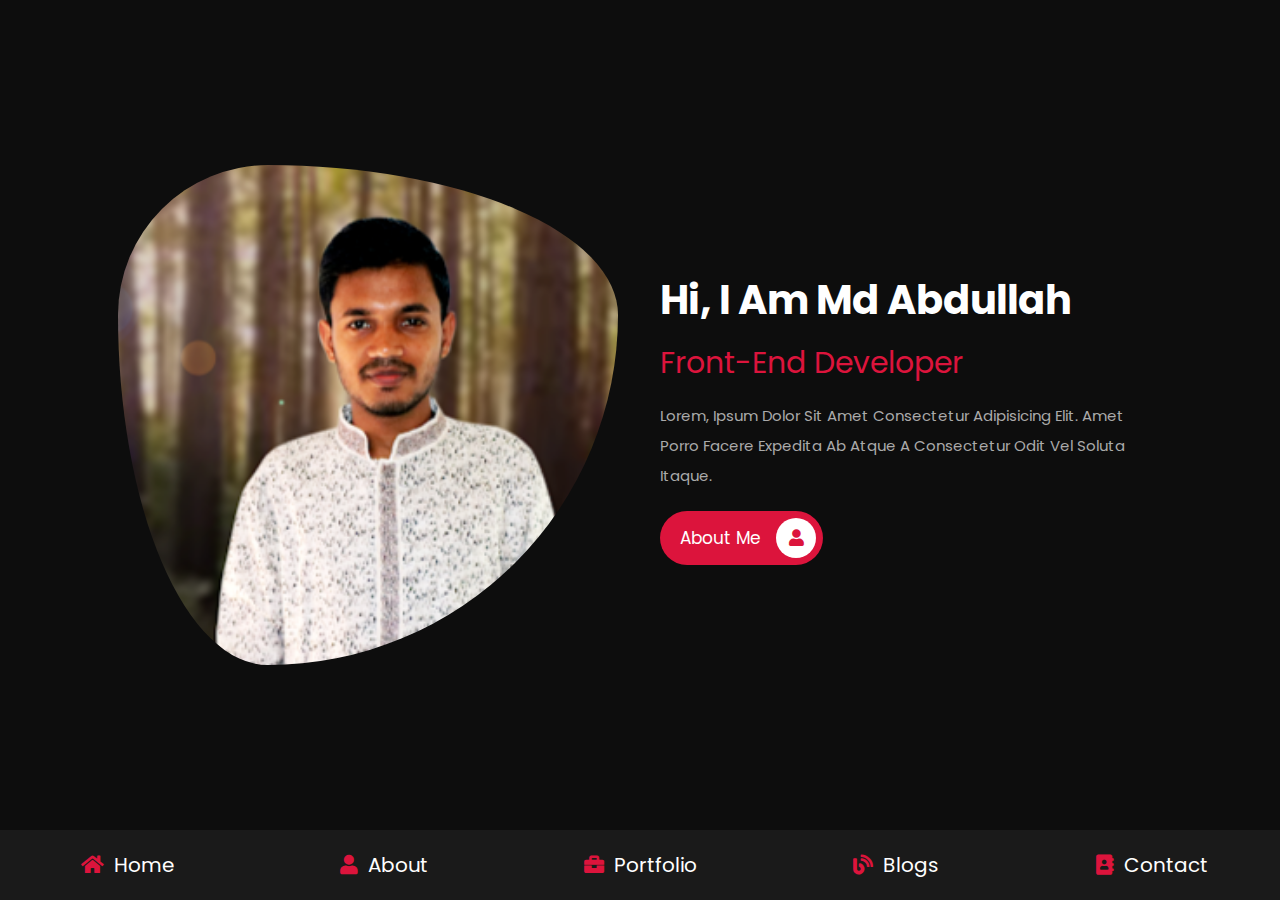
==== index.html @ 50006fb0 "add necessary file of this project" ====
<!DOCTYPE html>
<html lang="en">
<head>
    <meta charset="UTF-8">
    <meta http-equiv="X-UA-Compatible" content="IE=edge">
    <meta name="viewport" content="width=device-width, initial-scale=1.0">
    <title>Md. Abdullah</title>

    <!-- font awesome cdn link  -->
    <link rel="stylesheet" href="https://cdnjs.cloudflare.com/ajax/libs/font-awesome/5.15.4/css/all.min.css">

    <!-- custom css file link  -->
    <link rel="stylesheet" href="css/style.css">

</head>
<body>

<!-- navbar section starts  -->

<nav class="navbar">
    <a href="index.html"> <i class="fas fa-home"></i> <span>home</span> </a>
    <a href="about.html"> <i class="fas fa-user"></i> <span>about</span> </a>
    <a href="portfolio.html"> <i class="fas fa-briefcase"></i> <span>portfolio</span> </a>
    <a href="blogs.html"> <i class="fas fa-blog"></i> <span>blogs</span> </a>
    <a href="contact.html"> <i class="fas fa-address-book"></i> <span>contact</span> </a>
</nav>

<!-- navbar section ends -->

<!-- home section starts  -->

<section class="home">

    <div class="image">
        <img src="images/kafi.webp" alt="">
    </div>

    <div class="content">
        <h3>Hi, i am Md Abdullah</h3>
        <span>front-end developer</span>
        <p>Lorem, ipsum dolor sit amet consectetur adipisicing elit. Amet porro facere expedita ab atque a consectetur odit vel soluta itaque.</p>
        <a href="#" class="btn"> about me <i class="fas fa-user"></i> </a>
    </div>

</section>

<!-- home section ends -->

</body>
</html>
---- css/style.css ----
@import url("https://fonts.googleapis.com/css2?family=Poppins:wght@100;300;400;500;600;700&display=swap");
* {
  font-family: 'Poppins', sans-serif;
  margin: 0;
  padding: 0;
  -webkit-box-sizing: border-box;
          box-sizing: border-box;
  text-decoration: none;
  outline: none;
  border: none;
  text-transform: capitalize;
}

html {
  font-size: 62.5%;
  overflow-x: hidden;
}

html::-webkit-scrollbar {
  width: 1rem;
}

html::-webkit-scrollbar-track {
  background: #0d0d0d;
}

html::-webkit-scrollbar-thumb {
  background: crimson;
  border-radius: 5rem;
}

body {
  background: #0d0d0d;
  padding-bottom: 6.5rem;
}

section {
  padding: 5rem 9%;
}

.heading {
  text-align: center;
  font-size: 6vw;
  color: #fff;
  margin-bottom: 3rem;
  text-transform: uppercase;
}

.heading span {
  text-transform: uppercase;
  color: crimson;
}

.btn {
  display: inline-block;
  margin-top: 1rem;
  border-radius: 5rem;
  background: crimson;
  padding: .7rem;
  font-size: 1.7rem;
  color: #fff;
  padding-left: 2rem;
}

.btn i {
  height: 4rem;
  width: 4rem;
  line-height: 4rem;
  font-size: 1.7rem;
  text-align: center;
  background: #fff;
  color: crimson;
  border-radius: 50%;
  margin-left: 1rem;
  -webkit-transition: .2s linear;
  transition: .2s linear;
}

.btn:hover i {
  margin-left: 2rem;
}

.navbar {
  position: fixed;
  bottom: 0;
  left: 0;
  right: 0;
  display: -webkit-box;
  display: -ms-flexbox;
  display: flex;
  z-index: 1000;
  -webkit-box-align: end;
      -ms-flex-align: end;
          align-items: flex-end;
}

.navbar a {
  padding: 2rem;
  font-size: 2rem;
  background: #1a1a1a;
  -webkit-box-flex: 1;
      -ms-flex: 1;
          flex: 1;
  color: #fff;
  text-align: center;
  -webkit-transition: .2s linear;
  transition: .2s linear;
}

.navbar a i {
  color: crimson;
  padding-right: .5rem;
}

.navbar a:hover {
  background: crimson;
  padding-bottom: 6rem;
}

.navbar a:hover i {
  color: #fff;
}

.home {
  display: -webkit-box;
  display: -ms-flexbox;
  display: flex;
  -webkit-box-align: center;
      -ms-flex-align: center;
          align-items: center;
  -ms-flex-wrap: wrap;
      flex-wrap: wrap;
  gap: 4rem;
  min-height: calc(100vh - 6.5rem);
}

.home .image {
  -webkit-box-flex: 1;
      -ms-flex: 1 1 42rem;
          flex: 1 1 42rem;
  text-align: center;
}

.home .image img {
  height: 50rem;
  width: 50rem;
  border-radius: 30% 70% 70% 30% / 30% 30% 70% 70%;
}

.home .content {
  -webkit-box-flex: 1;
      -ms-flex: 1 1 42rem;
          flex: 1 1 42rem;
}

.home .content h3 {
  color: #fff;
  font-size: 4rem;
  padding-bottom: .5rem;
}

.home .content span {
  font-size: 3rem;
  color: crimson;
  padding: .5rem 0;
  display: block;
}

.home .content p {
  font-size: 1.5rem;
  color: #aaa;
  padding: 1rem 0;
  line-height: 2;
}

.about .row {
  display: -webkit-box;
  display: -ms-flexbox;
  display: flex;
  -webkit-box-align: center;
      -ms-flex-align: center;
          align-items: center;
  -ms-flex-wrap: wrap;
      flex-wrap: wrap;
  gap: 2rem;
}

.about .row .info-container {
  -webkit-box-flex: 1;
      -ms-flex: 1 1 42rem;
          flex: 1 1 42rem;
}

.about .row .info-container h1 {
  font-size: 3rem;
  color: #fff;
  text-transform: uppercase;
  padding-bottom: 1rem;
}

.about .row .info-container .box-container {
  padding: 1rem 0;
  display: -webkit-box;
  display: -ms-flexbox;
  display: flex;
  -ms-flex-wrap: wrap;
      flex-wrap: wrap;
  gap: 2rem;
}

.about .row .info-container .box-container .box {
  -webkit-box-flex: 1;
      -ms-flex: 1 1 20rem;
          flex: 1 1 20rem;
}

.about .row .info-container .box-container .box h3 {
  font-size: 1.7rem;
  color: #fff;
  padding: 1rem 0;
  font-weight: normal;
}

.about .row .info-container .box-container .box h3 span {
  color: #aaa;
  font-weight: lighter;
}

.about .row .count-container {
  -webkit-box-flex: 1;
      -ms-flex: 1 1 42rem;
          flex: 1 1 42rem;
  display: -webkit-box;
  display: -ms-flexbox;
  display: flex;
  -ms-flex-wrap: wrap;
      flex-wrap: wrap;
  gap: 2rem;
}

.about .row .count-container .box {
  -webkit-box-flex: 1;
      -ms-flex: 1 1 20rem;
          flex: 1 1 20rem;
  padding: 3rem 4rem;
  border-radius: .5rem;
  background: #1a1a1a;
  -webkit-box-shadow: 0 0.5rem 1rem rgba(0, 0, 0, 0.7);
          box-shadow: 0 0.5rem 1rem rgba(0, 0, 0, 0.7);
}

.about .row .count-container .box h3 {
  font-size: 5rem;
  color: crimson;
}

.about .row .count-container .box p {
  font-size: 2rem;
  color: #aaa;
}

.skills .box-container {
  display: -ms-grid;
  display: grid;
  -ms-grid-columns: (minmax(16rem, 1fr))[auto-fit];
      grid-template-columns: repeat(auto-fit, minmax(16rem, 1fr));
  gap: 1.5rem;
}

.skills .box-container .box {
  padding: 2rem;
  text-align: center;
  -webkit-box-shadow: 0 0.5rem 1rem rgba(0, 0, 0, 0.7);
          box-shadow: 0 0.5rem 1rem rgba(0, 0, 0, 0.7);
  border-radius: .5rem;
  background: #1a1a1a;
}

.skills .box-container .box:hover {
  background: #fff;
}

.skills .box-container .box:hover h3 {
  color: #0d0d0d;
}

.skills .box-container .box img {
  height: 7rem;
  margin-bottom: 1rem;
}

.skills .box-container .box h3 {
  color: #fff;
  font-size: 1.7rem;
  font-weight: normal;
  text-transform: uppercase;
}

.education .box-container {
  display: -webkit-box;
  display: -ms-flexbox;
  display: flex;
  -ms-flex-wrap: wrap;
      flex-wrap: wrap;
}

.education .box-container .box {
  -webkit-box-flex: 1;
      -ms-flex: 1 1 40rem;
          flex: 1 1 40rem;
  margin-left: 2rem;
  padding-top: 0;
  padding-bottom: 0;
  padding-left: 3.5rem;
  padding-bottom: 3rem;
  border-left: 0.1rem solid #aaa;
  position: relative;
}

.education .box-container .box i {
  height: 4.5rem;
  width: 4.5rem;
  line-height: 4.5rem;
  font-size: 1.7rem;
  border-radius: 50%;
  background: crimson;
  color: #fff;
  text-align: center;
  position: absolute;
  top: -1rem;
  left: -2.5rem;
}

.education .box-container .box span {
  font-size: 1.7rem;
  color: #fff;
  border-radius: 5rem;
  padding: .5rem 1.5rem;
  background: #1a1a1a;
}

.education .box-container .box h3 {
  font-size: 2rem;
  padding: 1rem 0;
  color: #fff;
  padding-top: 3rem;
  font-weight: normal;
}
.education .box-container .box h4{
  font-size: 2rem;
  padding: 1rem 0;
  color: #fff;
  font-weight: normal;
}

.education .box-container .box p {
  font-size: 1.5rem;
  color: #aaa;
  line-height: 2;
}

.portfolio {
  text-align: center;
}

.portfolio .box-container {
  display: -ms-grid;
  display: grid;
  -ms-grid-columns: (minmax(31rem, 1fr))[auto-fit];
      grid-template-columns: repeat(auto-fit, minmax(31rem, 1fr));
  gap: 1.5rem;
  margin-bottom: 2rem;
}

.portfolio .box-container .box {
  height: 30rem;
  overflow: hidden;
  position: relative;
}

.portfolio .box-container .box:hover .content {
  -webkit-transform: translateY(0%);
          transform: translateY(0%);
}

.portfolio .box-container .box img {
  height: 100%;
  width: 100%;
  -o-object-fit: cover;
     object-fit: cover;
}

.portfolio .box-container .box .content {
  position: absolute;
  top: 0;
  left: 0;
  height: 100%;
  width: 100%;
  background: #1a1a1a;
  display: -webkit-box;
  display: -ms-flexbox;
  display: flex;
  -webkit-box-orient: vertical;
  -webkit-box-direction: normal;
      -ms-flex-flow: column;
          flex-flow: column;
  -webkit-box-align: center;
      -ms-flex-align: center;
          align-items: center;
  -webkit-box-pack: center;
      -ms-flex-pack: center;
          justify-content: center;
  padding: 2rem;
  -webkit-transform: translateY(-100%);
          transform: translateY(-100%);
  -webkit-transition: .2s linear;
  transition: .2s linear;
}

.portfolio .box-container .box .content h3 {
  font-size: 2.5rem;
  color: #fff;
  text-transform: uppercase;
  font-weight: normal;
}

.portfolio .box-container .box .content p {
  padding: 1rem 0;
  font-size: 1.5rem;
  line-height: 2;
  color: #aaa;
}

.portfolio .box-container .box .content a {
  font-size: 2rem;
  color: crimson;
}

.portfolio .box-container .box .content a:hover {
  color: #fff;
}

.blogs .box-container {
  display: -ms-grid;
  display: grid;
  -ms-grid-columns: (minmax(31rem, 1fr))[auto-fit];
      grid-template-columns: repeat(auto-fit, minmax(31rem, 1fr));
  gap: 1.5rem;
}

.blogs .box-container .box {
  text-align: center;
  padding: 2rem;
  border-radius: .5rem;
  background: #1a1a1a;
  -webkit-box-shadow: 0 0.5rem 1rem rgba(0, 0, 0, 0.7);
          box-shadow: 0 0.5rem 1rem rgba(0, 0, 0, 0.7);
}

.blogs .box-container .box:hover .image img {
  -webkit-transform: scale(1.2);
          transform: scale(1.2);
}

.blogs .box-container .box .image {
  height: 25rem;
  width: 100%;
  border-radius: .5rem;
  overflow: hidden;
}

.blogs .box-container .box .image img {
  height: 100%;
  width: 100%;
  -o-object-fit: cover;
     object-fit: cover;
  -webkit-transition: .2s linear;
  transition: .2s linear;
}

.blogs .box-container .box .content .icons {
  position: relative;
  top: -1rem;
  border-radius: .5rem;
  padding: 1.5rem;
  display: inline-block;
  background: #0d0d0d;
}

.blogs .box-container .box .content .icons a {
  font-size: 1.4rem;
  margin: 0 1rem;
  color: #fff;
}

.blogs .box-container .box .content .icons a:hover {
  color: crimson;
}

.blogs .box-container .box .content .icons a i {
  padding-right: .5rem;
  color: crimson;
}

.blogs .box-container .box .content h3 {
  font-size: 2rem;
  color: #fff;
  font-weight: normal;
}

.blogs .box-container .box .content p {
  font-size: 1.5rem;
  color: #aaa;
  padding: 1rem 0;
  line-height: 2;
}

.contact .row {
  display: -webkit-box;
  display: -ms-flexbox;
  display: flex;
  -webkit-box-align: center;
      -ms-flex-align: center;
          align-items: center;
  -ms-flex-wrap: wrap;
      flex-wrap: wrap;
  gap: 2rem;
}

.contact .row .info-container {
  width: 40rem;
}

.contact .row .info-container h1 {
  font-size: 3rem;
  text-transform: uppercase;
  color: #fff;
  padding-bottom: 1rem;
}

.contact .row .info-container p {
  font-size: 1.5rem;
  line-height: 2;
  color: #aaa;
  padding: 1rem 0;
}

.contact .row .info-container .box-container {
  padding: 2rem 0;
}

.contact .row .info-container .box-container .box {
  display: -webkit-box;
  display: -ms-flexbox;
  display: flex;
  gap: 2rem;
  padding: 1rem 0;
}

.contact .row .info-container .box-container .box i {
  font-size: 3rem;
  color: crimson;
}

.contact .row .info-container .box-container .box h3 {
  font-size: 2rem;
  color: #fff;
}

.contact .row .info-container .share a {
  font-size: 2rem;
  height: 4.5rem;
  width: 4.5rem;
  line-height: 4.5rem;
  border-radius: 50%;
  background: #1a1a1a;
  color: #fff;
  text-align: center;
  margin-right: .3rem;
}

.contact .row .info-container .share a:hover {
  background: crimson;
}

.contact .row form {
  -webkit-box-flex: 1;
      -ms-flex: 1 1 42rem;
          flex: 1 1 42rem;
}

.contact .row form .inputBox {
  display: -webkit-box;
  display: -ms-flexbox;
  display: flex;
  -ms-flex-wrap: wrap;
      flex-wrap: wrap;
  -webkit-box-pack: justify;
      -ms-flex-pack: justify;
          justify-content: space-between;
}

.contact .row form .inputBox input {
  width: 49%;
}

.contact .row form .inputBox input,
.contact .row form textarea {
  border-radius: 5rem;
  padding: 1.2rem 1.8rem;
  font-size: 1.6rem;
  color: #fff;
  text-transform: none;
  margin: .7rem 0;
  background: #1a1a1a;
}

.contact .row form textarea {
  width: 100%;
  border-radius: 1rem;
  resize: none;
  height: 25rem;
}

.contact .row form .btn {
  padding: 1rem 3rem;
  cursor: pointer;
}

.contact .row form .btn:hover {
  background: #fff;
  color: #0d0d0d;
}

@media (max-width: 1200px) {
  html {
    font-size: 55%;
  }
  section {
    padding: 3rem 2rem;
  }
}

@media (max-width: 768px) {
  .heading {
    font-size: 12vw;
  }
  .navbar a i {
    padding: 0;
  }
  .navbar a span {
    display: none;
  }
  .navbar a:hover {
    padding-bottom: 2rem;
  }
  .home {
    text-align: center;
    gap: 2rem;
  }
  .home .image img {
    height: 30rem;
    width: 30rem;
  }
  .home .content h3 {
    font-size: 3rem;
  }
  .home .content span {
    font-size: 2.5rem;
  }
  .contact .row form .inputBox input {
    width: 100%;
    margin-bottom: 1rem;
  }
}

@media (max-width: 450px) {
  html {
    font-size: 50%;
  }
}
/*# sourceMappingURL=style.css.map */
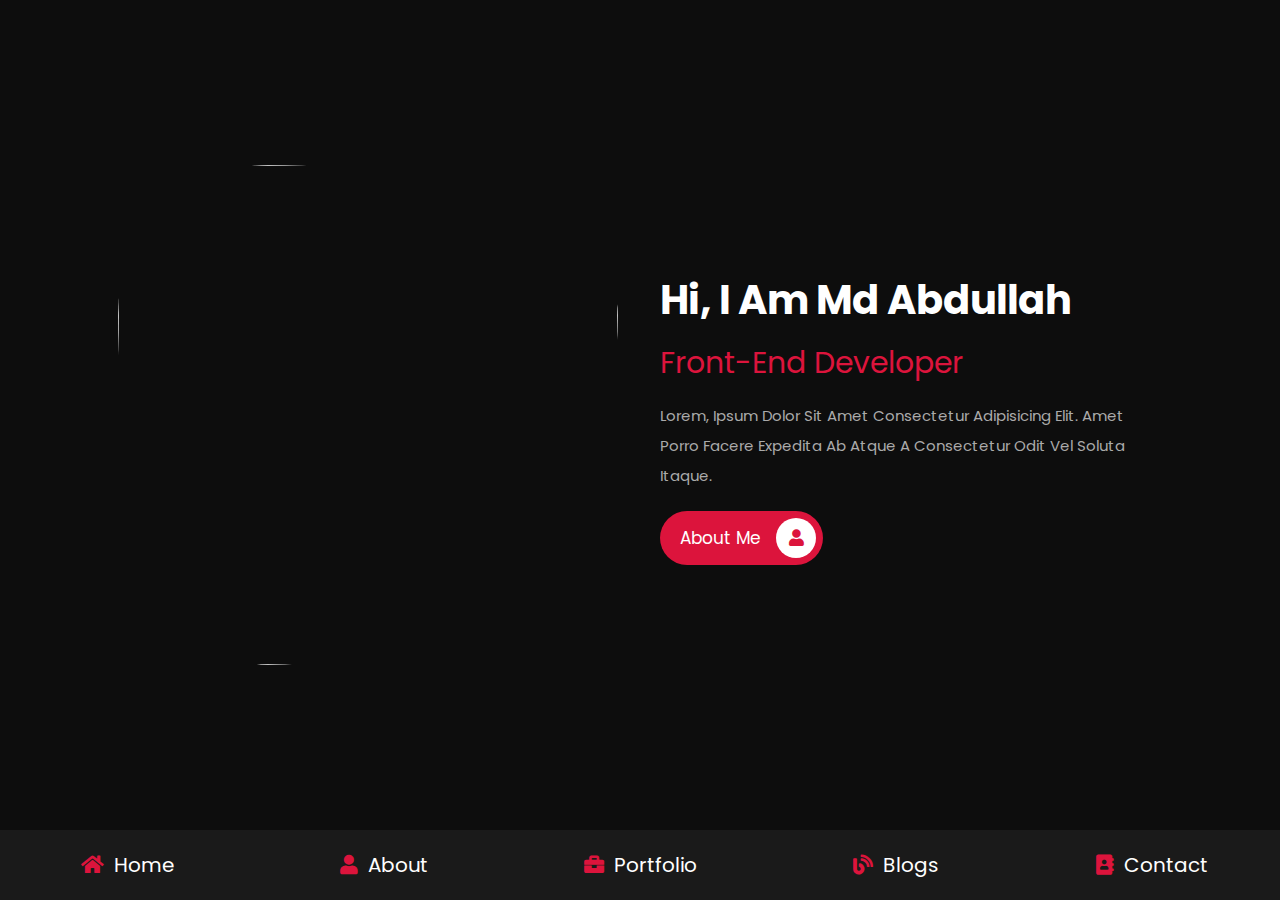
==== commit 5c83d31f: "edit profile image and add CV" ====
--- a/index.html
+++ b/index.html
@@ -32,14 +32,14 @@
 <section class="home">
 
     <div class="image">
-        <img src="images/kafi.webp" alt="">
+        <img src="images/kafi.png" alt="">
     </div>
 
     <div class="content">
         <h3>Hi, i am Md Abdullah</h3>
         <span>front-end developer</span>
         <p>Lorem, ipsum dolor sit amet consectetur adipisicing elit. Amet porro facere expedita ab atque a consectetur odit vel soluta itaque.</p>
-        <a href="#" class="btn"> about me <i class="fas fa-user"></i> </a>
+        <a href="about.html" class="btn"> about me <i class="fas fa-user"></i> </a>
     </div>
 
 </section>
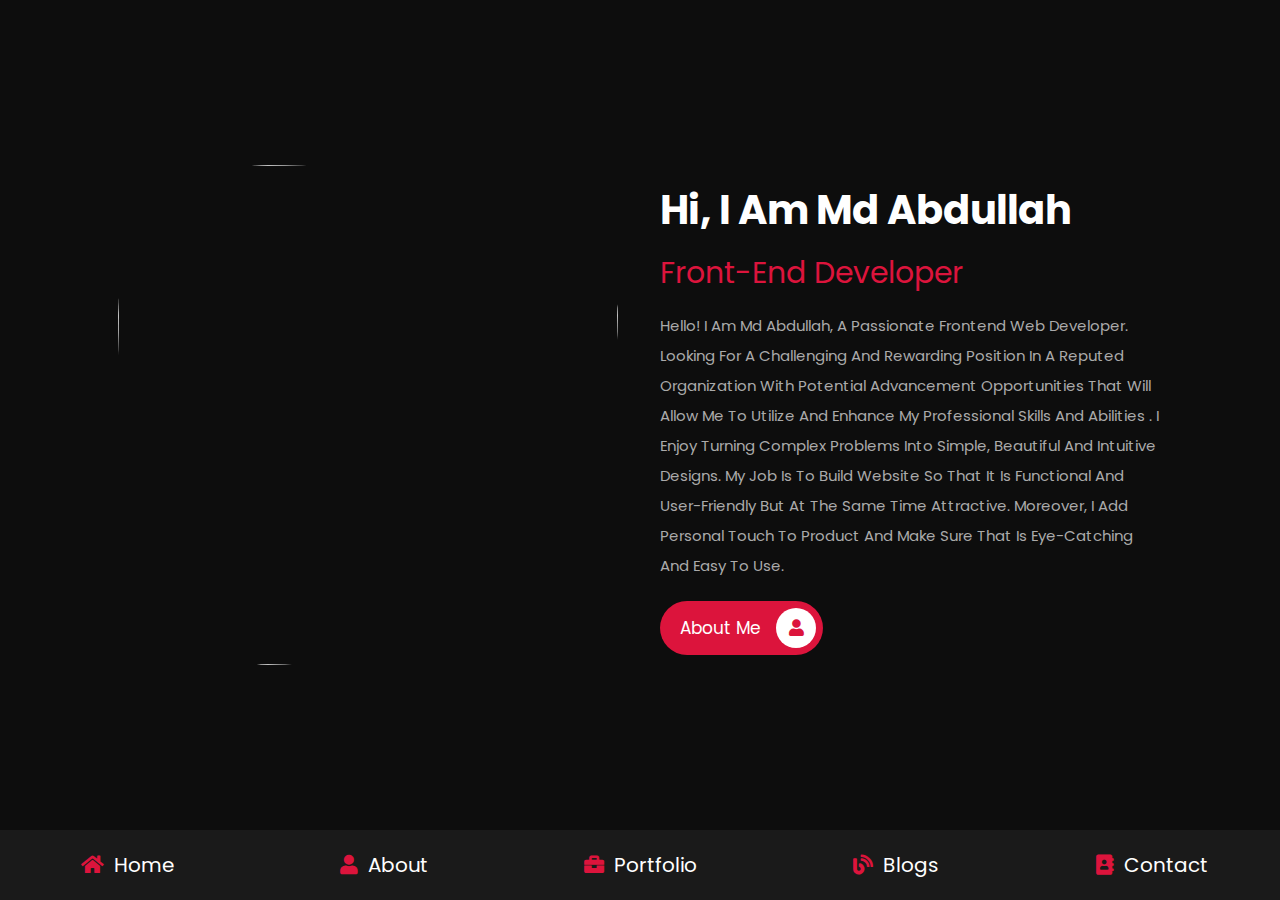
==== commit 13c5f06c: "add about me description" ====
--- a/index.html
+++ b/index.html
@@ -38,7 +38,11 @@
     <div class="content">
         <h3>Hi, i am Md Abdullah</h3>
         <span>front-end developer</span>
-        <p>Lorem, ipsum dolor sit amet consectetur adipisicing elit. Amet porro facere expedita ab atque a consectetur odit vel soluta itaque.</p>
+        <p>Hello! I am Md Abdullah, a passionate Frontend Web Developer. Looking for a challenging and rewarding position in a
+        reputed organization with potential advancement opportunities that will allow me to utilize and enhance my professional
+        skills and abilities . I enjoy turning complex problems into simple, beautiful and intuitive designs. My job is to build
+        website so that it is functional and user-friendly but at the same time attractive. Moreover, I add personal touch to
+        product and make sure that is eye-catching and easy to use.</p>
         <a href="about.html" class="btn"> about me <i class="fas fa-user"></i> </a>
     </div>
 
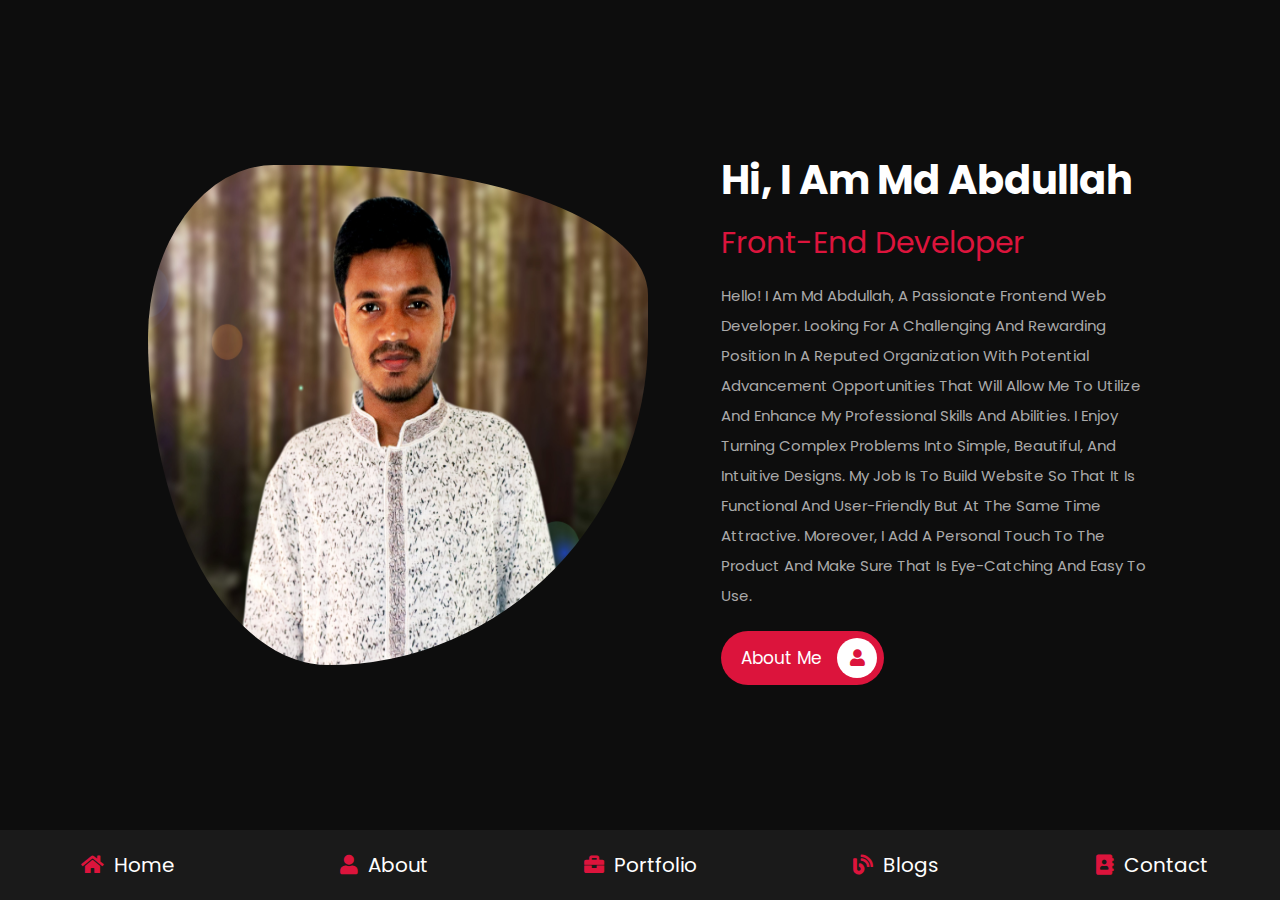
==== commit 443caf83: "add skill with logo" ====
--- a/index.html
+++ b/index.html
@@ -32,7 +32,7 @@
 <section class="home">
 
     <div class="image">
-        <img src="images/kafi.png" alt="">
+        <img src="images/kafi.jpg" alt="">
     </div>
 
     <div class="content">
@@ -40,9 +40,9 @@
         <span>front-end developer</span>
         <p>Hello! I am Md Abdullah, a passionate Frontend Web Developer. Looking for a challenging and rewarding position in a
         reputed organization with potential advancement opportunities that will allow me to utilize and enhance my professional
-        skills and abilities . I enjoy turning complex problems into simple, beautiful and intuitive designs. My job is to build
-        website so that it is functional and user-friendly but at the same time attractive. Moreover, I add personal touch to
-        product and make sure that is eye-catching and easy to use.</p>
+        skills and abilities. I enjoy turning complex problems into simple, beautiful, and intuitive designs. My job is to build
+        website so that it is functional and user-friendly but at the same time attractive. Moreover, I add a personal touch to
+        the product and make sure that is eye-catching and easy to use.</p>
         <a href="about.html" class="btn"> about me <i class="fas fa-user"></i> </a>
     </div>
 
--- a/css/style.css
+++ b/css/style.css
@@ -1,682 +1,683 @@
 @import url("https://fonts.googleapis.com/css2?family=Poppins:wght@100;300;400;500;600;700&display=swap");
 * {
-  font-family: 'Poppins', sans-serif;
-  margin: 0;
-  padding: 0;
-  -webkit-box-sizing: border-box;
-          box-sizing: border-box;
-  text-decoration: none;
-  outline: none;
-  border: none;
-  text-transform: capitalize;
+    font-family: "Poppins", sans-serif;
+    margin: 0;
+    padding: 0;
+    -webkit-box-sizing: border-box;
+    box-sizing: border-box;
+    text-decoration: none;
+    outline: none;
+    border: none;
+    text-transform: capitalize;
 }
 
 html {
-  font-size: 62.5%;
-  overflow-x: hidden;
+    font-size: 62.5%;
+    overflow-x: hidden;
 }
 
 html::-webkit-scrollbar {
-  width: 1rem;
+    width: 1rem;
 }
 
 html::-webkit-scrollbar-track {
-  background: #0d0d0d;
+    background: #0d0d0d;
 }
 
 html::-webkit-scrollbar-thumb {
-  background: crimson;
-  border-radius: 5rem;
+    background: rgb(2, 128, 128);
+    border-radius: 5rem;
 }
 
 body {
-  background: #0d0d0d;
-  padding-bottom: 6.5rem;
+    background: #0d0d0d;
+    padding-bottom: 6.5rem;
 }
 
 section {
-  padding: 5rem 9%;
+    padding: 0rem 9%;
 }
 
 .heading {
-  text-align: center;
-  font-size: 6vw;
-  color: #fff;
-  margin-bottom: 3rem;
-  text-transform: uppercase;
+    text-align: center;
+    font-size: 5vw;
+    color: #fff;
+    margin-bottom: 3rem;
+    text-transform: uppercase;
 }
 
 .heading span {
-  text-transform: uppercase;
-  color: crimson;
+    text-transform: uppercase;
+    color: crimson;
 }
 
 .btn {
-  display: inline-block;
-  margin-top: 1rem;
-  border-radius: 5rem;
-  background: crimson;
-  padding: .7rem;
-  font-size: 1.7rem;
-  color: #fff;
-  padding-left: 2rem;
+    display: inline-block;
+    margin-top: 1rem;
+    border-radius: 5rem;
+    background: crimson;
+    padding: 0.7rem;
+    font-size: 1.7rem;
+    color: #fff;
+    padding-left: 2rem;
 }
 
 .btn i {
-  height: 4rem;
-  width: 4rem;
-  line-height: 4rem;
-  font-size: 1.7rem;
-  text-align: center;
-  background: #fff;
-  color: crimson;
-  border-radius: 50%;
-  margin-left: 1rem;
-  -webkit-transition: .2s linear;
-  transition: .2s linear;
+    height: 4rem;
+    width: 4rem;
+    line-height: 4rem;
+    font-size: 1.7rem;
+    text-align: center;
+    background: #fff;
+    color: crimson;
+    border-radius: 50%;
+    margin-left: 1rem;
+    -webkit-transition: 0.2s linear;
+    transition: 0.2s linear;
 }
 
 .btn:hover i {
-  margin-left: 2rem;
+    margin-left: 2rem;
 }
 
 .navbar {
-  position: fixed;
-  bottom: 0;
-  left: 0;
-  right: 0;
-  display: -webkit-box;
-  display: -ms-flexbox;
-  display: flex;
-  z-index: 1000;
-  -webkit-box-align: end;
-      -ms-flex-align: end;
-          align-items: flex-end;
+    position: fixed;
+    bottom: 0;
+    left: 0;
+    right: 0;
+    display: -webkit-box;
+    display: -ms-flexbox;
+    display: flex;
+    z-index: 1000;
+    -webkit-box-align: end;
+    -ms-flex-align: end;
+    align-items: flex-end;
 }
 
 .navbar a {
-  padding: 2rem;
-  font-size: 2rem;
-  background: #1a1a1a;
-  -webkit-box-flex: 1;
-      -ms-flex: 1;
-          flex: 1;
-  color: #fff;
-  text-align: center;
-  -webkit-transition: .2s linear;
-  transition: .2s linear;
+    padding: 2rem;
+    font-size: 2rem;
+    background: #1a1a1a;
+    -webkit-box-flex: 1;
+    -ms-flex: 1;
+    flex: 1;
+    color: #fff;
+    text-align: center;
+    -webkit-transition: 0.2s linear;
+    transition: 0.2s linear;
 }
 
 .navbar a i {
-  color: crimson;
-  padding-right: .5rem;
+    color: crimson;
+    padding-right: 0.5rem;
 }
 
 .navbar a:hover {
-  background: crimson;
-  padding-bottom: 6rem;
+    background: darkcyan;
+    padding-bottom: 3rem;
+    padding-top: 3rem;
 }
 
 .navbar a:hover i {
-  color: #fff;
+    color: #fff;
 }
 
 .home {
-  display: -webkit-box;
-  display: -ms-flexbox;
-  display: flex;
-  -webkit-box-align: center;
-      -ms-flex-align: center;
-          align-items: center;
-  -ms-flex-wrap: wrap;
-      flex-wrap: wrap;
-  gap: 4rem;
-  min-height: calc(100vh - 6.5rem);
+    display: -webkit-box;
+    display: -ms-flexbox;
+    display: flex;
+    -webkit-box-align: center;
+    -ms-flex-align: center;
+    align-items: center;
+    -ms-flex-wrap: wrap;
+    flex-wrap: wrap;
+    gap: 4rem;
+    min-height: calc(100vh - 6.5rem);
 }
 
 .home .image {
-  -webkit-box-flex: 1;
-      -ms-flex: 1 1 42rem;
-          flex: 1 1 42rem;
-  text-align: center;
+    -webkit-box-flex: 1;
+    -ms-flex: 1 1 42rem;
+    flex: 7 9 40rem;
+    text-align: center;
 }
 
 .home .image img {
-  height: 50rem;
-  width: 50rem;
-  border-radius: 30% 70% 70% 30% / 30% 30% 70% 70%;
+    height: 50rem;
+    width: 50rem;
+    border-radius: 30% 80% 76% 43% / 41% 31% 78% 78%;
 }
 
 .home .content {
-  -webkit-box-flex: 1;
-      -ms-flex: 1 1 42rem;
-          flex: 1 1 42rem;
+    -webkit-box-flex: 1;
+    -ms-flex: 1 1 42rem;
+    flex: 1 1 42rem;
 }
 
 .home .content h3 {
-  color: #fff;
-  font-size: 4rem;
-  padding-bottom: .5rem;
+    color: #fff;
+    font-size: 4rem;
+    padding-bottom: 0.5rem;
 }
 
 .home .content span {
-  font-size: 3rem;
-  color: crimson;
-  padding: .5rem 0;
-  display: block;
+    font-size: 3rem;
+    color: crimson;
+    padding: 0.5rem 0;
+    display: block;
 }
 
 .home .content p {
-  font-size: 1.5rem;
-  color: #aaa;
-  padding: 1rem 0;
-  line-height: 2;
+    font-size: 1.5rem;
+    color: #aaa;
+    padding: 1rem 0;
+    line-height: 2;
 }
 
 .about .row {
-  display: -webkit-box;
-  display: -ms-flexbox;
-  display: flex;
-  -webkit-box-align: center;
-      -ms-flex-align: center;
-          align-items: center;
-  -ms-flex-wrap: wrap;
-      flex-wrap: wrap;
-  gap: 2rem;
+    display: -webkit-box;
+    display: -ms-flexbox;
+    display: flex;
+    -webkit-box-align: center;
+    -ms-flex-align: center;
+    align-items: center;
+    -ms-flex-wrap: wrap;
+    flex-wrap: wrap;
+    gap: 2rem;
 }
 
 .about .row .info-container {
-  -webkit-box-flex: 1;
-      -ms-flex: 1 1 42rem;
-          flex: 1 1 42rem;
+    -webkit-box-flex: 1;
+    -ms-flex: 1 1 42rem;
+    flex: 1 1 42rem;
 }
 
 .about .row .info-container h1 {
-  font-size: 3rem;
-  color: #fff;
-  text-transform: uppercase;
-  padding-bottom: 1rem;
+    font-size: 3rem;
+    color: #fff;
+    text-transform: uppercase;
+    padding-bottom: 1rem;
 }
 
 .about .row .info-container .box-container {
-  padding: 1rem 0;
-  display: -webkit-box;
-  display: -ms-flexbox;
-  display: flex;
-  -ms-flex-wrap: wrap;
-      flex-wrap: wrap;
-  gap: 2rem;
+    padding: 1rem 0;
+    display: -webkit-box;
+    display: -ms-flexbox;
+    display: flex;
+    -ms-flex-wrap: wrap;
+    flex-wrap: wrap;
+    gap: 2rem;
 }
 
 .about .row .info-container .box-container .box {
-  -webkit-box-flex: 1;
-      -ms-flex: 1 1 20rem;
-          flex: 1 1 20rem;
+    -webkit-box-flex: 1;
+    -ms-flex: 1 1 20rem;
+    flex: 1 1 20rem;
 }
 
 .about .row .info-container .box-container .box h3 {
-  font-size: 1.7rem;
-  color: #fff;
-  padding: 1rem 0;
-  font-weight: normal;
+    font-size: 1.7rem;
+    color: #fff;
+    padding: 1rem 0;
+    font-weight: normal;
 }
 
 .about .row .info-container .box-container .box h3 span {
-  color: #aaa;
-  font-weight: lighter;
+    color: #aaa;
+    font-weight: 300;
 }
 
 .about .row .count-container {
-  -webkit-box-flex: 1;
-      -ms-flex: 1 1 42rem;
-          flex: 1 1 42rem;
-  display: -webkit-box;
-  display: -ms-flexbox;
-  display: flex;
-  -ms-flex-wrap: wrap;
-      flex-wrap: wrap;
-  gap: 2rem;
+    -webkit-box-flex: 1;
+    -ms-flex: 1 1 42rem;
+    flex: 1 1 42rem;
+    display: -webkit-box;
+    display: -ms-flexbox;
+    display: flex;
+    -ms-flex-wrap: wrap;
+    flex-wrap: wrap;
+    gap: 2rem;
 }
 
 .about .row .count-container .box {
-  -webkit-box-flex: 1;
-      -ms-flex: 1 1 20rem;
-          flex: 1 1 20rem;
-  padding: 3rem 4rem;
-  border-radius: .5rem;
-  background: #1a1a1a;
-  -webkit-box-shadow: 0 0.5rem 1rem rgba(0, 0, 0, 0.7);
-          box-shadow: 0 0.5rem 1rem rgba(0, 0, 0, 0.7);
+    -webkit-box-flex: 1;
+    -ms-flex: 1 1 20rem;
+    flex: 1 1 20rem;
+    padding: 3rem 4rem;
+    border-radius: 0.5rem;
+    background: #1a1a1a;
+    -webkit-box-shadow: 0 0.5rem 1rem rgba(0, 0, 0, 0.7);
+    box-shadow: 0 0.5rem 1rem rgba(0, 0, 0, 0.7);
 }
 
 .about .row .count-container .box h3 {
-  font-size: 5rem;
-  color: crimson;
+    font-size: 5rem;
+    color: crimson;
 }
 
 .about .row .count-container .box p {
-  font-size: 2rem;
-  color: #aaa;
+    font-size: 2rem;
+    color: #aaa;
 }
 
 .skills .box-container {
-  display: -ms-grid;
-  display: grid;
-  -ms-grid-columns: (minmax(16rem, 1fr))[auto-fit];
-      grid-template-columns: repeat(auto-fit, minmax(16rem, 1fr));
-  gap: 1.5rem;
+    display: -ms-grid;
+    display: grid;
+    -ms-grid-columns: (minmax(16rem, 1fr)) [auto-fit];
+    grid-template-columns: repeat(auto-fit, minmax(16rem, 1fr));
+    gap: 1.5rem;
 }
 
 .skills .box-container .box {
-  padding: 2rem;
-  text-align: center;
-  -webkit-box-shadow: 0 0.5rem 1rem rgba(0, 0, 0, 0.7);
-          box-shadow: 0 0.5rem 1rem rgba(0, 0, 0, 0.7);
-  border-radius: .5rem;
-  background: #1a1a1a;
+    padding: 2rem;
+    text-align: center;
+    -webkit-box-shadow: 0 0.5rem 1rem rgba(0, 0, 0, 0.7);
+    box-shadow: 0 0.5rem 1rem rgba(0, 0, 0, 0.7);
+    border-radius: 0.5rem;
+    background: #1a1a1a;
 }
 
 .skills .box-container .box:hover {
-  background: #fff;
+    background: #fff;
 }
 
 .skills .box-container .box:hover h3 {
-  color: #0d0d0d;
+    color: #0d0d0d;
 }
 
 .skills .box-container .box img {
-  height: 7rem;
-  margin-bottom: 1rem;
+    height: 7rem;
+    margin-bottom: 1rem;
 }
 
 .skills .box-container .box h3 {
-  color: #fff;
-  font-size: 1.7rem;
-  font-weight: normal;
-  text-transform: uppercase;
+    color: #fff;
+    font-size: 1.7rem;
+    font-weight: normal;
+    text-transform: uppercase;
 }
 
 .education .box-container {
-  display: -webkit-box;
-  display: -ms-flexbox;
-  display: flex;
-  -ms-flex-wrap: wrap;
-      flex-wrap: wrap;
+    display: -webkit-box;
+    display: -ms-flexbox;
+    display: flex;
+    -ms-flex-wrap: wrap;
+    flex-wrap: wrap;
 }
 
 .education .box-container .box {
-  -webkit-box-flex: 1;
-      -ms-flex: 1 1 40rem;
-          flex: 1 1 40rem;
-  margin-left: 2rem;
-  padding-top: 0;
-  padding-bottom: 0;
-  padding-left: 3.5rem;
-  padding-bottom: 3rem;
-  border-left: 0.1rem solid #aaa;
-  position: relative;
+    -webkit-box-flex: 1;
+    -ms-flex: 1 1 40rem;
+    flex: 1 1 40rem;
+    margin-left: 2rem;
+    padding-top: 0;
+    padding-bottom: 0;
+    padding-left: 3.5rem;
+    padding-bottom: 3rem;
+    border-left: 0.1rem solid #aaa;
+    position: relative;
 }
 
 .education .box-container .box i {
-  height: 4.5rem;
-  width: 4.5rem;
-  line-height: 4.5rem;
-  font-size: 1.7rem;
-  border-radius: 50%;
-  background: crimson;
-  color: #fff;
-  text-align: center;
-  position: absolute;
-  top: -1rem;
-  left: -2.5rem;
+    height: 4.5rem;
+    width: 4.5rem;
+    line-height: 4.5rem;
+    font-size: 1.7rem;
+    border-radius: 50%;
+    background: crimson;
+    color: #fff;
+    text-align: center;
+    position: absolute;
+    top: -1rem;
+    left: -2.5rem;
 }
 
 .education .box-container .box span {
-  font-size: 1.7rem;
-  color: #fff;
-  border-radius: 5rem;
-  padding: .5rem 1.5rem;
-  background: #1a1a1a;
+    font-size: 1.7rem;
+    color: #fff;
+    border-radius: 5rem;
+    padding: 0.5rem 1.5rem;
+    background: #1a1a1a;
 }
 
 .education .box-container .box h3 {
-  font-size: 2rem;
-  padding: 1rem 0;
-  color: #fff;
-  padding-top: 3rem;
-  font-weight: normal;
-}
-.education .box-container .box h4{
-  font-size: 2rem;
-  padding: 1rem 0;
-  color: #fff;
-  font-weight: normal;
+    font-size: 2rem;
+    padding: 1rem 0;
+    color: #fff;
+    padding-top: 3rem;
+    font-weight: normal;
+}
+.education .box-container .box h4 {
+    font-size: 2rem;
+    padding: 1rem 0;
+    color: #fff;
+    font-weight: normal;
 }
 
 .education .box-container .box p {
-  font-size: 1.5rem;
-  color: #aaa;
-  line-height: 2;
+    font-size: 1.5rem;
+    color: #aaa;
+    line-height: 2;
 }
 
 .portfolio {
-  text-align: center;
+    text-align: center;
 }
 
 .portfolio .box-container {
-  display: -ms-grid;
-  display: grid;
-  -ms-grid-columns: (minmax(31rem, 1fr))[auto-fit];
-      grid-template-columns: repeat(auto-fit, minmax(31rem, 1fr));
-  gap: 1.5rem;
-  margin-bottom: 2rem;
+    display: -ms-grid;
+    display: grid;
+    -ms-grid-columns: (minmax(31rem, 1fr)) [auto-fit];
+    grid-template-columns: repeat(auto-fit, minmax(31rem, 1fr));
+    gap: 1.5rem;
+    margin-bottom: 2rem;
 }
 
 .portfolio .box-container .box {
-  height: 30rem;
-  overflow: hidden;
-  position: relative;
+    height: 30rem;
+    overflow: hidden;
+    position: relative;
 }
 
 .portfolio .box-container .box:hover .content {
-  -webkit-transform: translateY(0%);
-          transform: translateY(0%);
+    -webkit-transform: translateY(0%);
+    transform: translateY(0%);
 }
 
 .portfolio .box-container .box img {
-  height: 100%;
-  width: 100%;
-  -o-object-fit: cover;
-     object-fit: cover;
+    height: 100%;
+    width: 100%;
+    -o-object-fit: cover;
+    object-fit: cover;
 }
 
 .portfolio .box-container .box .content {
-  position: absolute;
-  top: 0;
-  left: 0;
-  height: 100%;
-  width: 100%;
-  background: #1a1a1a;
-  display: -webkit-box;
-  display: -ms-flexbox;
-  display: flex;
-  -webkit-box-orient: vertical;
-  -webkit-box-direction: normal;
-      -ms-flex-flow: column;
-          flex-flow: column;
-  -webkit-box-align: center;
-      -ms-flex-align: center;
-          align-items: center;
-  -webkit-box-pack: center;
-      -ms-flex-pack: center;
-          justify-content: center;
-  padding: 2rem;
-  -webkit-transform: translateY(-100%);
-          transform: translateY(-100%);
-  -webkit-transition: .2s linear;
-  transition: .2s linear;
+    position: absolute;
+    top: 0;
+    left: 0;
+    height: 100%;
+    width: 100%;
+    background: #1a1a1a;
+    display: -webkit-box;
+    display: -ms-flexbox;
+    display: flex;
+    -webkit-box-orient: vertical;
+    -webkit-box-direction: normal;
+    -ms-flex-flow: column;
+    flex-flow: column;
+    -webkit-box-align: center;
+    -ms-flex-align: center;
+    align-items: center;
+    -webkit-box-pack: center;
+    -ms-flex-pack: center;
+    justify-content: center;
+    padding: 2rem;
+    -webkit-transform: translateY(-100%);
+    transform: translateY(-100%);
+    -webkit-transition: 0.2s linear;
+    transition: 0.2s linear;
 }
 
 .portfolio .box-container .box .content h3 {
-  font-size: 2.5rem;
-  color: #fff;
-  text-transform: uppercase;
-  font-weight: normal;
+    font-size: 2.5rem;
+    color: #fff;
+    text-transform: uppercase;
+    font-weight: normal;
 }
 
 .portfolio .box-container .box .content p {
-  padding: 1rem 0;
-  font-size: 1.5rem;
-  line-height: 2;
-  color: #aaa;
+    padding: 1rem 0;
+    font-size: 1.5rem;
+    line-height: 2;
+    color: #aaa;
 }
 
 .portfolio .box-container .box .content a {
-  font-size: 2rem;
-  color: crimson;
+    font-size: 2rem;
+    color: crimson;
 }
 
 .portfolio .box-container .box .content a:hover {
-  color: #fff;
+    color: #fff;
 }
 
 .blogs .box-container {
-  display: -ms-grid;
-  display: grid;
-  -ms-grid-columns: (minmax(31rem, 1fr))[auto-fit];
-      grid-template-columns: repeat(auto-fit, minmax(31rem, 1fr));
-  gap: 1.5rem;
+    display: -ms-grid;
+    display: grid;
+    -ms-grid-columns: (minmax(31rem, 1fr)) [auto-fit];
+    grid-template-columns: repeat(auto-fit, minmax(31rem, 1fr));
+    gap: 1.5rem;
 }
 
 .blogs .box-container .box {
-  text-align: center;
-  padding: 2rem;
-  border-radius: .5rem;
-  background: #1a1a1a;
-  -webkit-box-shadow: 0 0.5rem 1rem rgba(0, 0, 0, 0.7);
-          box-shadow: 0 0.5rem 1rem rgba(0, 0, 0, 0.7);
+    text-align: center;
+    padding: 2rem;
+    border-radius: 0.5rem;
+    background: #1a1a1a;
+    -webkit-box-shadow: 0 0.5rem 1rem rgba(0, 0, 0, 0.7);
+    box-shadow: 0 0.5rem 1rem rgba(0, 0, 0, 0.7);
 }
 
 .blogs .box-container .box:hover .image img {
-  -webkit-transform: scale(1.2);
-          transform: scale(1.2);
+    -webkit-transform: scale(1.2);
+    transform: scale(1.2);
 }
 
 .blogs .box-container .box .image {
-  height: 25rem;
-  width: 100%;
-  border-radius: .5rem;
-  overflow: hidden;
+    height: 25rem;
+    width: 100%;
+    border-radius: 0.5rem;
+    overflow: hidden;
 }
 
 .blogs .box-container .box .image img {
-  height: 100%;
-  width: 100%;
-  -o-object-fit: cover;
-     object-fit: cover;
-  -webkit-transition: .2s linear;
-  transition: .2s linear;
+    height: 100%;
+    width: 100%;
+    -o-object-fit: cover;
+    object-fit: cover;
+    -webkit-transition: 0.2s linear;
+    transition: 0.2s linear;
 }
 
 .blogs .box-container .box .content .icons {
-  position: relative;
-  top: -1rem;
-  border-radius: .5rem;
-  padding: 1.5rem;
-  display: inline-block;
-  background: #0d0d0d;
+    position: relative;
+    top: -1rem;
+    border-radius: 0.5rem;
+    padding: 1.5rem;
+    display: inline-block;
+    background: #0d0d0d;
 }
 
 .blogs .box-container .box .content .icons a {
-  font-size: 1.4rem;
-  margin: 0 1rem;
-  color: #fff;
+    font-size: 1.4rem;
+    margin: 0 1rem;
+    color: #fff;
 }
 
 .blogs .box-container .box .content .icons a:hover {
-  color: crimson;
+    color: crimson;
 }
 
 .blogs .box-container .box .content .icons a i {
-  padding-right: .5rem;
-  color: crimson;
+    padding-right: 0.5rem;
+    color: crimson;
 }
 
 .blogs .box-container .box .content h3 {
-  font-size: 2rem;
-  color: #fff;
-  font-weight: normal;
+    font-size: 2rem;
+    color: #fff;
+    font-weight: normal;
 }
 
 .blogs .box-container .box .content p {
-  font-size: 1.5rem;
-  color: #aaa;
-  padding: 1rem 0;
-  line-height: 2;
+    font-size: 1.5rem;
+    color: #aaa;
+    padding: 1rem 0;
+    line-height: 2;
 }
 
 .contact .row {
-  display: -webkit-box;
-  display: -ms-flexbox;
-  display: flex;
-  -webkit-box-align: center;
-      -ms-flex-align: center;
-          align-items: center;
-  -ms-flex-wrap: wrap;
-      flex-wrap: wrap;
-  gap: 2rem;
+    display: -webkit-box;
+    display: -ms-flexbox;
+    display: flex;
+    -webkit-box-align: center;
+    -ms-flex-align: center;
+    align-items: center;
+    -ms-flex-wrap: wrap;
+    flex-wrap: wrap;
+    gap: 2rem;
 }
 
 .contact .row .info-container {
-  width: 40rem;
+    width: 40rem;
 }
 
 .contact .row .info-container h1 {
-  font-size: 3rem;
-  text-transform: uppercase;
-  color: #fff;
-  padding-bottom: 1rem;
+    font-size: 3rem;
+    text-transform: uppercase;
+    color: #fff;
+    padding-bottom: 1rem;
 }
 
 .contact .row .info-container p {
-  font-size: 1.5rem;
-  line-height: 2;
-  color: #aaa;
-  padding: 1rem 0;
+    font-size: 1.5rem;
+    line-height: 2;
+    color: #aaa;
+    padding: 1rem 0;
 }
 
 .contact .row .info-container .box-container {
-  padding: 2rem 0;
+    padding: 2rem 0;
 }
 
 .contact .row .info-container .box-container .box {
-  display: -webkit-box;
-  display: -ms-flexbox;
-  display: flex;
-  gap: 2rem;
-  padding: 1rem 0;
+    display: -webkit-box;
+    display: -ms-flexbox;
+    display: flex;
+    gap: 2rem;
+    padding: 1rem 0;
 }
 
 .contact .row .info-container .box-container .box i {
-  font-size: 3rem;
-  color: crimson;
+    font-size: 3rem;
+    color: crimson;
 }
 
 .contact .row .info-container .box-container .box h3 {
-  font-size: 2rem;
-  color: #fff;
+    font-size: 2rem;
+    color: #fff;
 }
 
 .contact .row .info-container .share a {
-  font-size: 2rem;
-  height: 4.5rem;
-  width: 4.5rem;
-  line-height: 4.5rem;
-  border-radius: 50%;
-  background: #1a1a1a;
-  color: #fff;
-  text-align: center;
-  margin-right: .3rem;
+    font-size: 2rem;
+    height: 4.5rem;
+    width: 4.5rem;
+    line-height: 4.5rem;
+    border-radius: 50%;
+    background: #1a1a1a;
+    color: #fff;
+    text-align: center;
+    margin-right: 0.3rem;
 }
 
 .contact .row .info-container .share a:hover {
-  background: crimson;
+    background: crimson;
 }
 
 .contact .row form {
-  -webkit-box-flex: 1;
-      -ms-flex: 1 1 42rem;
-          flex: 1 1 42rem;
+    -webkit-box-flex: 1;
+    -ms-flex: 1 1 42rem;
+    flex: 1 1 42rem;
 }
 
 .contact .row form .inputBox {
-  display: -webkit-box;
-  display: -ms-flexbox;
-  display: flex;
-  -ms-flex-wrap: wrap;
-      flex-wrap: wrap;
-  -webkit-box-pack: justify;
-      -ms-flex-pack: justify;
-          justify-content: space-between;
+    display: -webkit-box;
+    display: -ms-flexbox;
+    display: flex;
+    -ms-flex-wrap: wrap;
+    flex-wrap: wrap;
+    -webkit-box-pack: justify;
+    -ms-flex-pack: justify;
+    justify-content: space-between;
 }
 
 .contact .row form .inputBox input {
-  width: 49%;
+    width: 49%;
 }
 
 .contact .row form .inputBox input,
 .contact .row form textarea {
-  border-radius: 5rem;
-  padding: 1.2rem 1.8rem;
-  font-size: 1.6rem;
-  color: #fff;
-  text-transform: none;
-  margin: .7rem 0;
-  background: #1a1a1a;
+    border-radius: 5rem;
+    padding: 1.2rem 1.8rem;
+    font-size: 1.6rem;
+    color: #fff;
+    text-transform: none;
+    margin: 0.7rem 0;
+    background: #1a1a1a;
 }
 
 .contact .row form textarea {
-  width: 100%;
-  border-radius: 1rem;
-  resize: none;
-  height: 25rem;
+    width: 100%;
+    border-radius: 1rem;
+    resize: none;
+    height: 25rem;
 }
 
 .contact .row form .btn {
-  padding: 1rem 3rem;
-  cursor: pointer;
+    padding: 1rem 3rem;
+    cursor: pointer;
 }
 
 .contact .row form .btn:hover {
-  background: #fff;
-  color: #0d0d0d;
+    background: #fff;
+    color: #0d0d0d;
 }
 
 @media (max-width: 1200px) {
-  html {
-    font-size: 55%;
-  }
-  section {
-    padding: 3rem 2rem;
-  }
+    html {
+        font-size: 55%;
+    }
+    section {
+        /* padding: 3rem 2rem; */
+    }
 }
 
 @media (max-width: 768px) {
-  .heading {
-    font-size: 12vw;
-  }
-  .navbar a i {
-    padding: 0;
-  }
-  .navbar a span {
-    display: none;
-  }
-  .navbar a:hover {
-    padding-bottom: 2rem;
-  }
-  .home {
-    text-align: center;
-    gap: 2rem;
-  }
-  .home .image img {
-    height: 30rem;
-    width: 30rem;
-  }
-  .home .content h3 {
-    font-size: 3rem;
-  }
-  .home .content span {
-    font-size: 2.5rem;
-  }
-  .contact .row form .inputBox input {
-    width: 100%;
-    margin-bottom: 1rem;
-  }
+    .heading {
+        font-size: 12vw;
+    }
+    .navbar a i {
+        padding: 0;
+    }
+    .navbar a span {
+        display: none;
+    }
+    .navbar a:hover {
+        padding-bottom: 2rem;
+    }
+    .home {
+        text-align: center;
+        gap: 2rem;
+    }
+    .home .image img {
+        height: 30rem;
+        width: 30rem;
+    }
+    .home .content h3 {
+        font-size: 3rem;
+    }
+    .home .content span {
+        font-size: 2.5rem;
+    }
+    .contact .row form .inputBox input {
+        width: 100%;
+        margin-bottom: 1rem;
+    }
 }
 
 @media (max-width: 450px) {
-  html {
-    font-size: 50%;
-  }
-}
-/*# sourceMappingURL=style.css.map */+    html {
+        font-size: 50%;
+    }
+}
+/*# sourceMappingURL=style.css.map */
